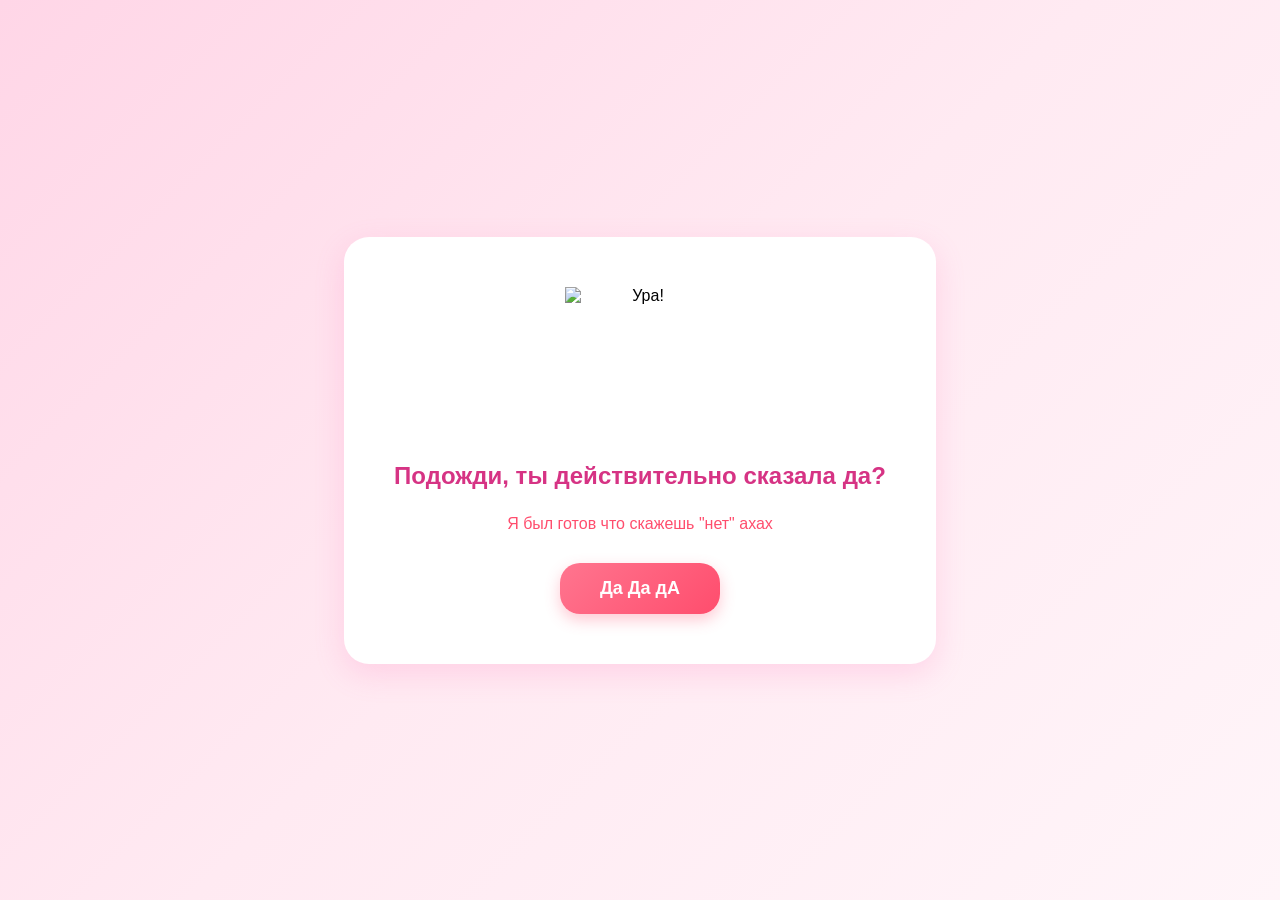
==== yes.html @ 3f95c03a "Create yes.html" ====
<!DOCTYPE html>
<html lang="ru">
<head>
<meta charset="UTF-8">
<meta name="viewport" content="width=device-width, initial-scale=1.0">
<title>Ура! 🥰❤️</title>

<!-- Подключаем ваш файл стилей, чтобы фон остался градиентным -->
<link rel="stylesheet" href="style.css">

<style>
    /* Стили для фотографии/картинки котиков */
    .profile-photo-container {
        margin-bottom: 25px;
        display: flex;
        justify-content: center;
    }

    .profile-photo {
        width: 150px;         
        height: 150px;        
        object-fit: contain; /* Чтобы рисованные котики не обрезались */
        background-color: #ffffff; 
        border: none;         
    }

    /* Стили для подзаголовка */
    .subtitle {
        color: #ff4d6d;
        font-size: 16px;
        margin-top: -10px;
        margin-bottom: 30px;
        font-weight: 500;
    }

    /* Финальная кнопка-подтверждение */
    .final-btn {
        display: block;
        background: linear-gradient(135deg, #ff758f, #ff4d6d);
        color: white !important;
        padding: 15px 40px;
        font-size: 18px;
        font-weight: bold;
        text-decoration: none;
        border-radius: 20px;
        box-shadow: 0 6px 15px rgba(255, 77, 109, 0.3);
    }
</style>
</head>
<body>

<div class="container">

    <!-- Картинка с обнимающимися котиками. Замените 2.webp на имя вашей новой картинки -->
    <div class="profile-photo-container">
        <img class="profile-photo" src="2.webp" alt="Ура!">
    </div>

    <h2>Подожди, ты действительно сказала да?</h2>
    
    <div class="subtitle">Я был готов что скажешь "нет" ахах</div>

    <div class="buttons">
        <a class="final-btn" href="#">Да Да дА</a>
    </div>

</div>

</body>
</html>
---- style.css ----
*{
    margin:0;
    padding:0;
    box-sizing:border-box;
    font-family:Arial, sans-serif;
}

body{
    height:100vh;
    display:flex;
    justify-content:center;
    align-items:center;
    background:linear-gradient(135deg,#ffd6e7,#ffeaf2,#fff5f9);
}

.container{
    text-align:center;
    background:white;
    padding:50px;
    border-radius:25px;
    box-shadow:0 10px 30px rgba(255,105,180,.2);
}

h1{
    font-size:60px;
    margin-bottom:20px;
}

h2{
    color:#d63384;
    margin-bottom:35px;
}

.buttons{
    display:flex;
    gap:20px;
    justify-content:center;
}

.btn{
    text-decoration:none;
    padding:15px 40px;
    border-radius:50px;
    color:white;
    font-size:20px;
    transition:.3s;
}

.yes{
    background:#ff5fa2;
}

.no{
    background:#ff94c2;
}

.btn:hover{
    transform:scale(1.08);
}
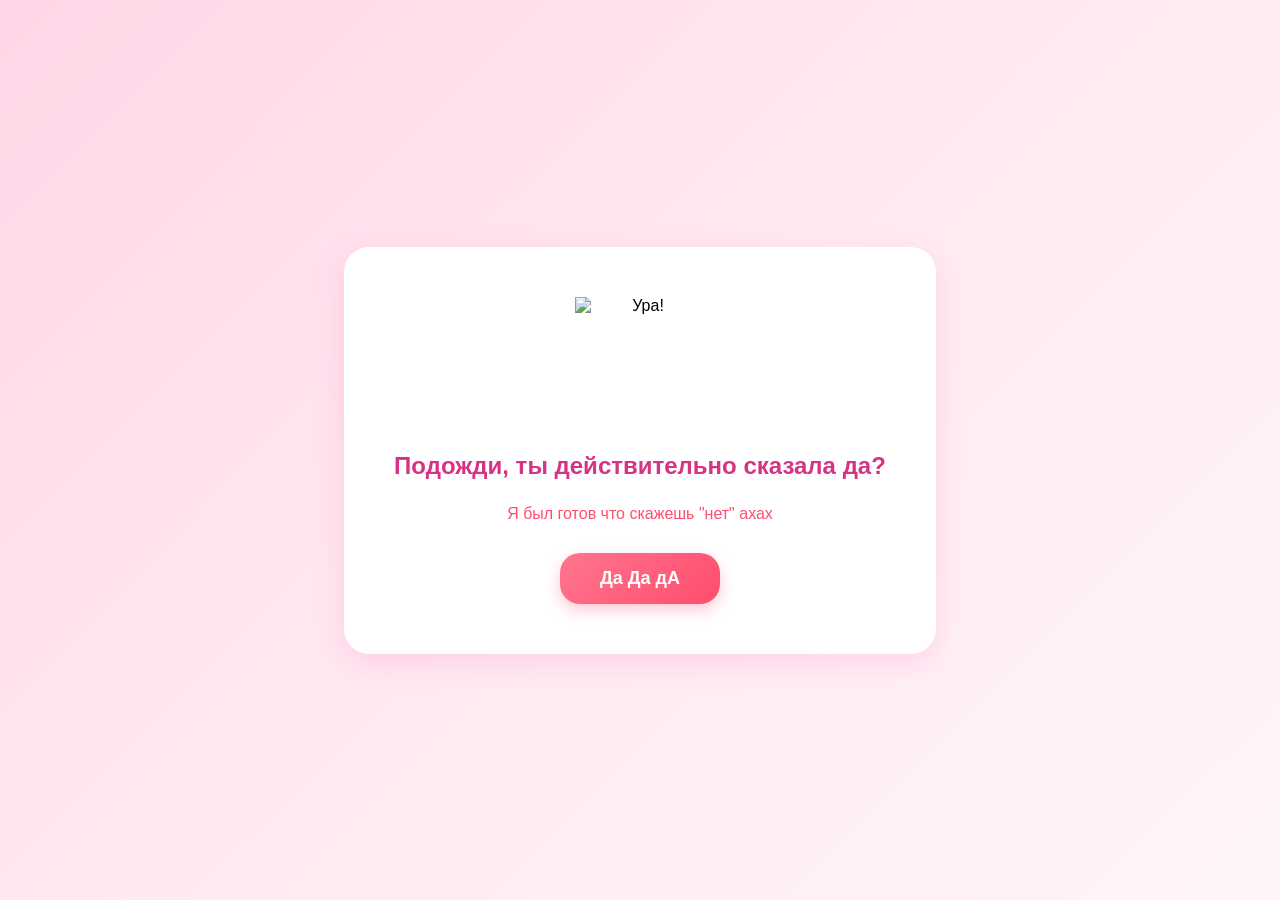
==== commit 2fc4ac27: "Update yes.html" ====
--- a/yes.html
+++ b/yes.html
@@ -5,11 +5,23 @@
 <meta name="viewport" content="width=device-width, initial-scale=1.0">
 <title>Ура! 🥰❤️</title>
 
-<!-- Подключаем ваш файл стилей, чтобы фон остался градиентным -->
+<!-- Подключаем твой файл стилей, чтобы фон остался градиентным -->
 <link rel="stylesheet" href="style.css">
 
 <style>
-    /* Стили для фотографии/картинки котиков */
+    /* Создаем изолированный контейнер для заднего фона с сердечками */
+    #hearts-background {
+        position: fixed;
+        top: 0;
+        left: 0;
+        width: 100vw;
+        height: 100vh;
+        z-index: 1; 
+        pointer-events: none;
+        overflow: hidden;
+    }
+
+    /* Стили для картинки котиков (точно как на первой странице) */
     .profile-photo-container {
         margin-bottom: 25px;
         display: flex;
@@ -17,9 +29,9 @@
     }
 
     .profile-photo {
-        width: 150px;         
-        height: 150px;        
-        object-fit: contain; /* Чтобы рисованные котики не обрезались */
+        width: 130px;         
+        height: 130px;        
+        object-fit: contain; /* Чтобы котики полностью помещались и не обрезались */
         background-color: #ffffff; 
         border: none;         
     }
@@ -33,7 +45,13 @@
         font-weight: 500;
     }
 
-    /* Финальная кнопка-подтверждение */
+    /* Принудительно поднимаем карточку выше фона с сердечками */
+    .container {
+        position: relative;
+        z-index: 100 !important; 
+    }
+
+    /* Финальная кнопка-подтверждение, ведущая на следующий экран */
     .final-btn {
         display: block;
         background: linear-gradient(135deg, #ff758f, #ff4d6d);
@@ -44,14 +62,38 @@
         text-decoration: none;
         border-radius: 20px;
         box-shadow: 0 6px 15px rgba(255, 77, 109, 0.3);
+        transition: transform 0.2s ease;
+    }
+
+    .final-btn:hover {
+        transform: scale(1.05);
+    }
+
+    /* Стили для падающих сердечек */
+    .falling-heart {
+        position: absolute; 
+        top: -40px;
+        user-select: none;
+        pointer-events: none; 
+        animation: fall linear forwards;
+    }
+
+    @keyframes fall {
+        0% { transform: translateY(0) rotate(0deg); opacity: 0; }
+        15% { opacity: 0.6; }
+        85% { opacity: 0.6; }
+        100% { transform: translateY(105vh) rotate(360deg); opacity: 0; }
     }
 </style>
 </head>
 <body>
 
+<!-- Контейнер для сердечек на заднем фоне -->
+<div id="hearts-background"></div>
+
 <div class="container">
 
-    <!-- Картинка с обнимающимися котиками. Замените 2.webp на имя вашей новой картинки -->
+    <!-- Картинка с котиками. Убедись, что файл в репозитории называется именно 2.webp (или поменяй расширение) -->
     <div class="profile-photo-container">
         <img class="profile-photo" src="2.webp" alt="Ура!">
     </div>
@@ -61,10 +103,38 @@
     <div class="subtitle">Я был готов что скажешь "нет" ахах</div>
 
     <div class="buttons">
-        <a class="final-btn" href="#">Да Да дА</a>
+        <a class="final-btn" href="next.html">Да Да дА</a>
     </div>
 
 </div>
 
+<!-- Скрипт для падающих сердечек -->
+<script>
+    function createHeart() {
+        const bg = document.getElementById('hearts-background');
+        if (!bg) return;
+
+        const heart = document.createElement('div');
+        heart.classList.add('falling-heart');
+        
+        const colors = ['#ffb3c1', '#ff85a1', '#fbb1bd', '#ffccd5', '#ff4d6d'];
+        heart.style.color = colors[Math.floor(Math.random() * colors.length)];
+        
+        const heartTypes = ['❤️', '💖', '💝', '💕'];
+        heart.innerText = heartTypes[Math.floor(Math.random() * heartTypes.length)];
+        
+        heart.style.left = Math.random() * 100 + 'vw';
+        heart.style.fontSize = Math.random() * 25 + 20 + 'px';
+        
+        const duration = Math.random() * 4 + 5;
+        heart.style.animationDuration = duration + 's';
+        
+        bg.appendChild(heart);
+        
+        setTimeout(() => { heart.remove(); }, duration * 1000);
+    }
+    setInterval(createHeart, 350);
+</script>
+
 </body>
 </html>
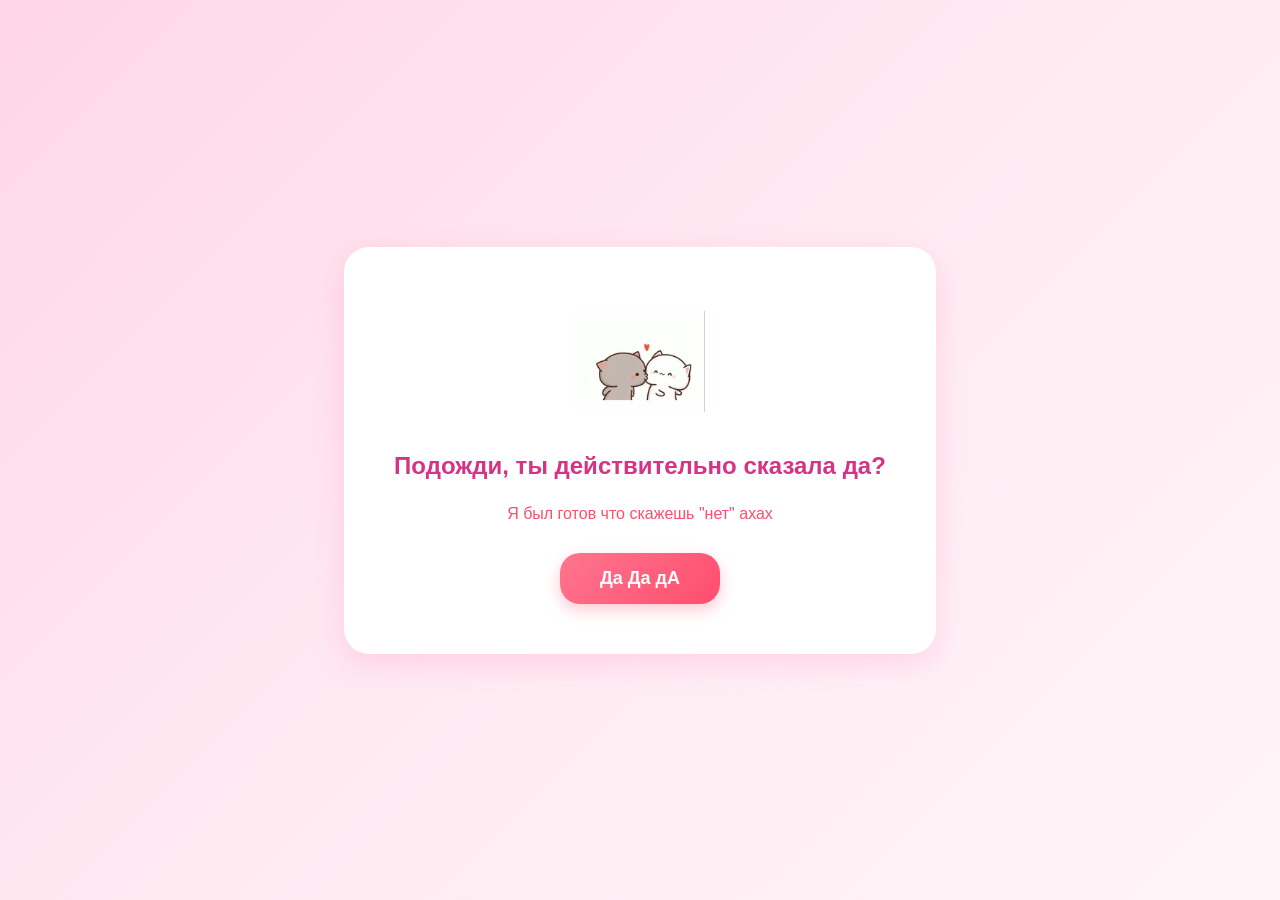
==== commit 942664ce: "Refine comments and styles for profile photo section" ====
--- a/yes.html
+++ b/yes.html
@@ -21,17 +21,18 @@
         overflow: hidden;
     }
 
-    /* Стили для картинки котиков (точно как на первой странице) */
+    /* Стили для картинки котиков (как на первой странице) */
     .profile-photo-container {
         margin-bottom: 25px;
         display: flex;
         justify-content: center;
+        overflow: hidden; /* ОБРЕЗАЕТ ВСЕ ЛИШНИЕ ПОЛОСКИ ПО БОКАМ */
     }
 
     .profile-photo {
         width: 130px;         
         height: 130px;        
-        object-fit: contain; /* Чтобы котики полностью помещались и не обрезались */
+        object-fit: contain; 
         background-color: #ffffff; 
         border: none;         
     }
@@ -93,7 +94,7 @@
 
 <div class="container">
 
-    <!-- Картинка с котиками. Убедись, что файл в репозитории называется именно 2.webp (или поменяй расширение) -->
+    <!-- Картинка с котиками -->
     <div class="profile-photo-container">
         <img class="profile-photo" src="2.webp" alt="Ура!">
     </div>
